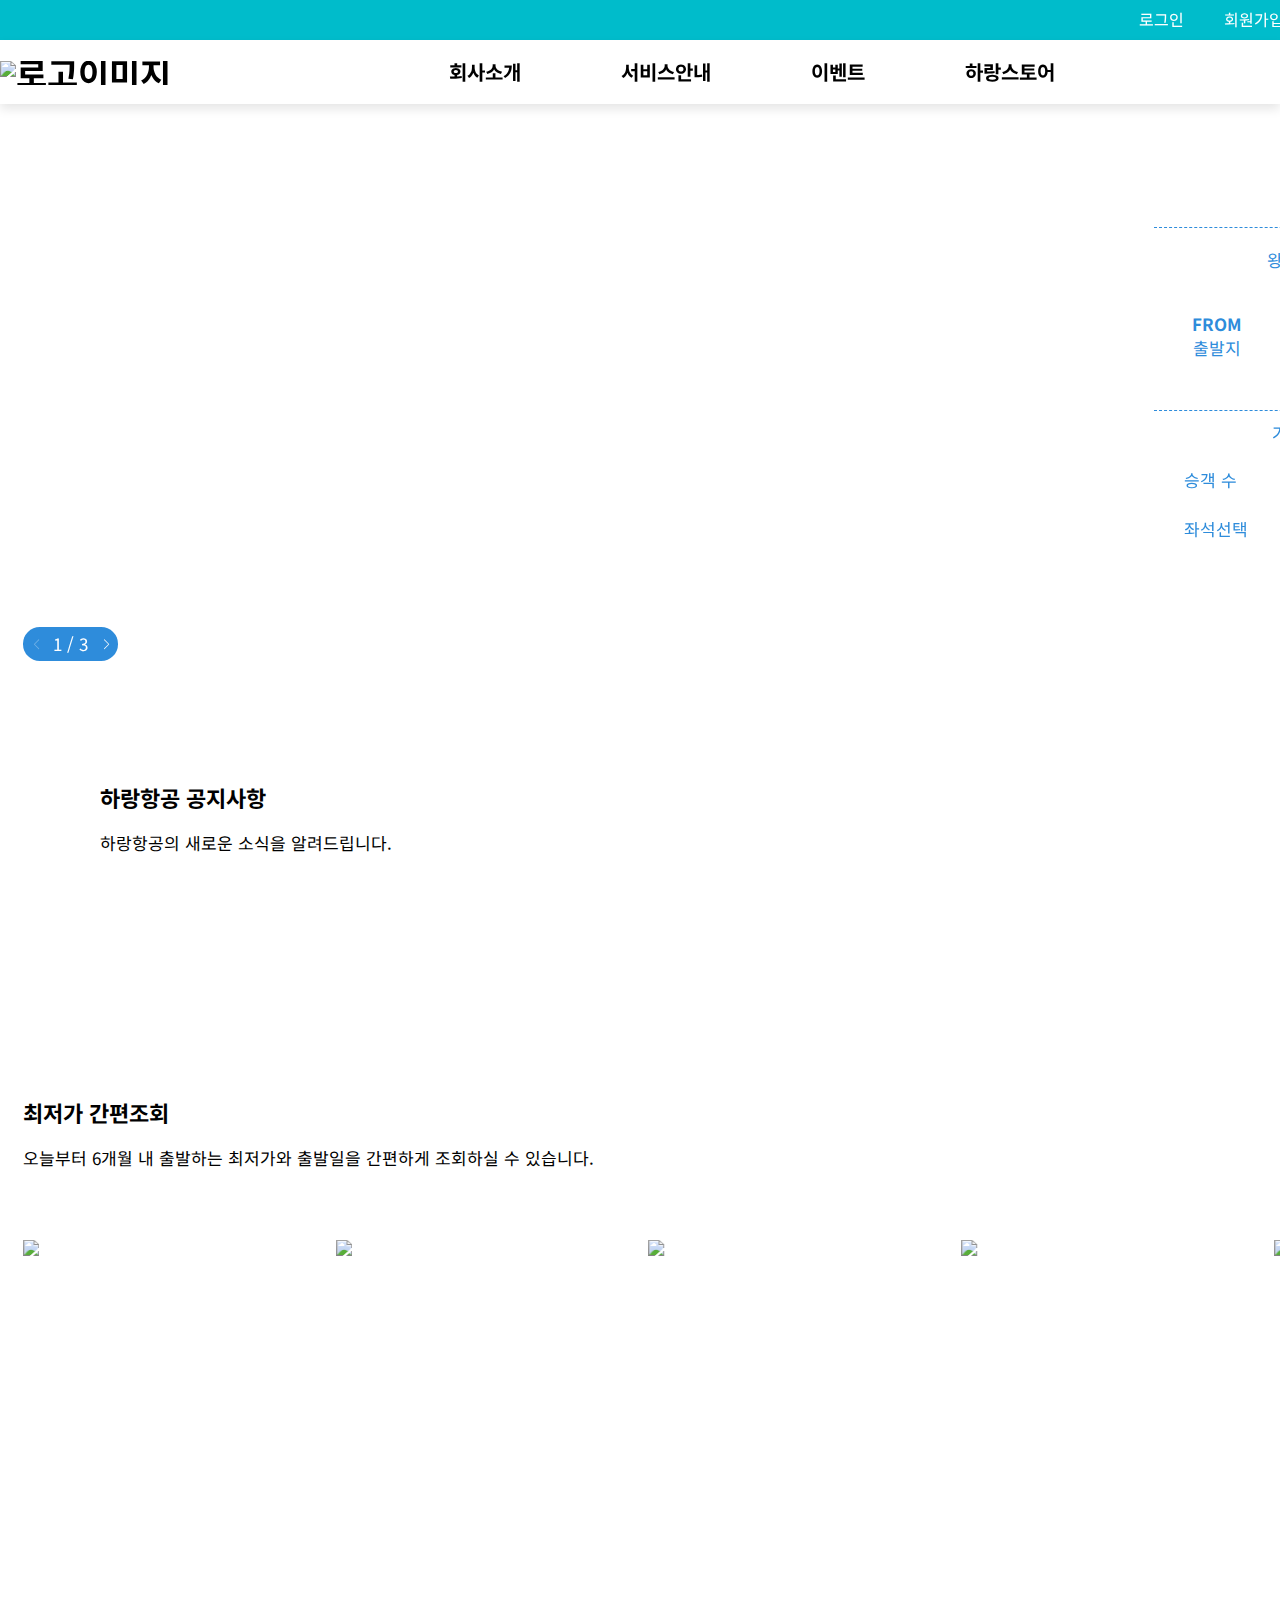
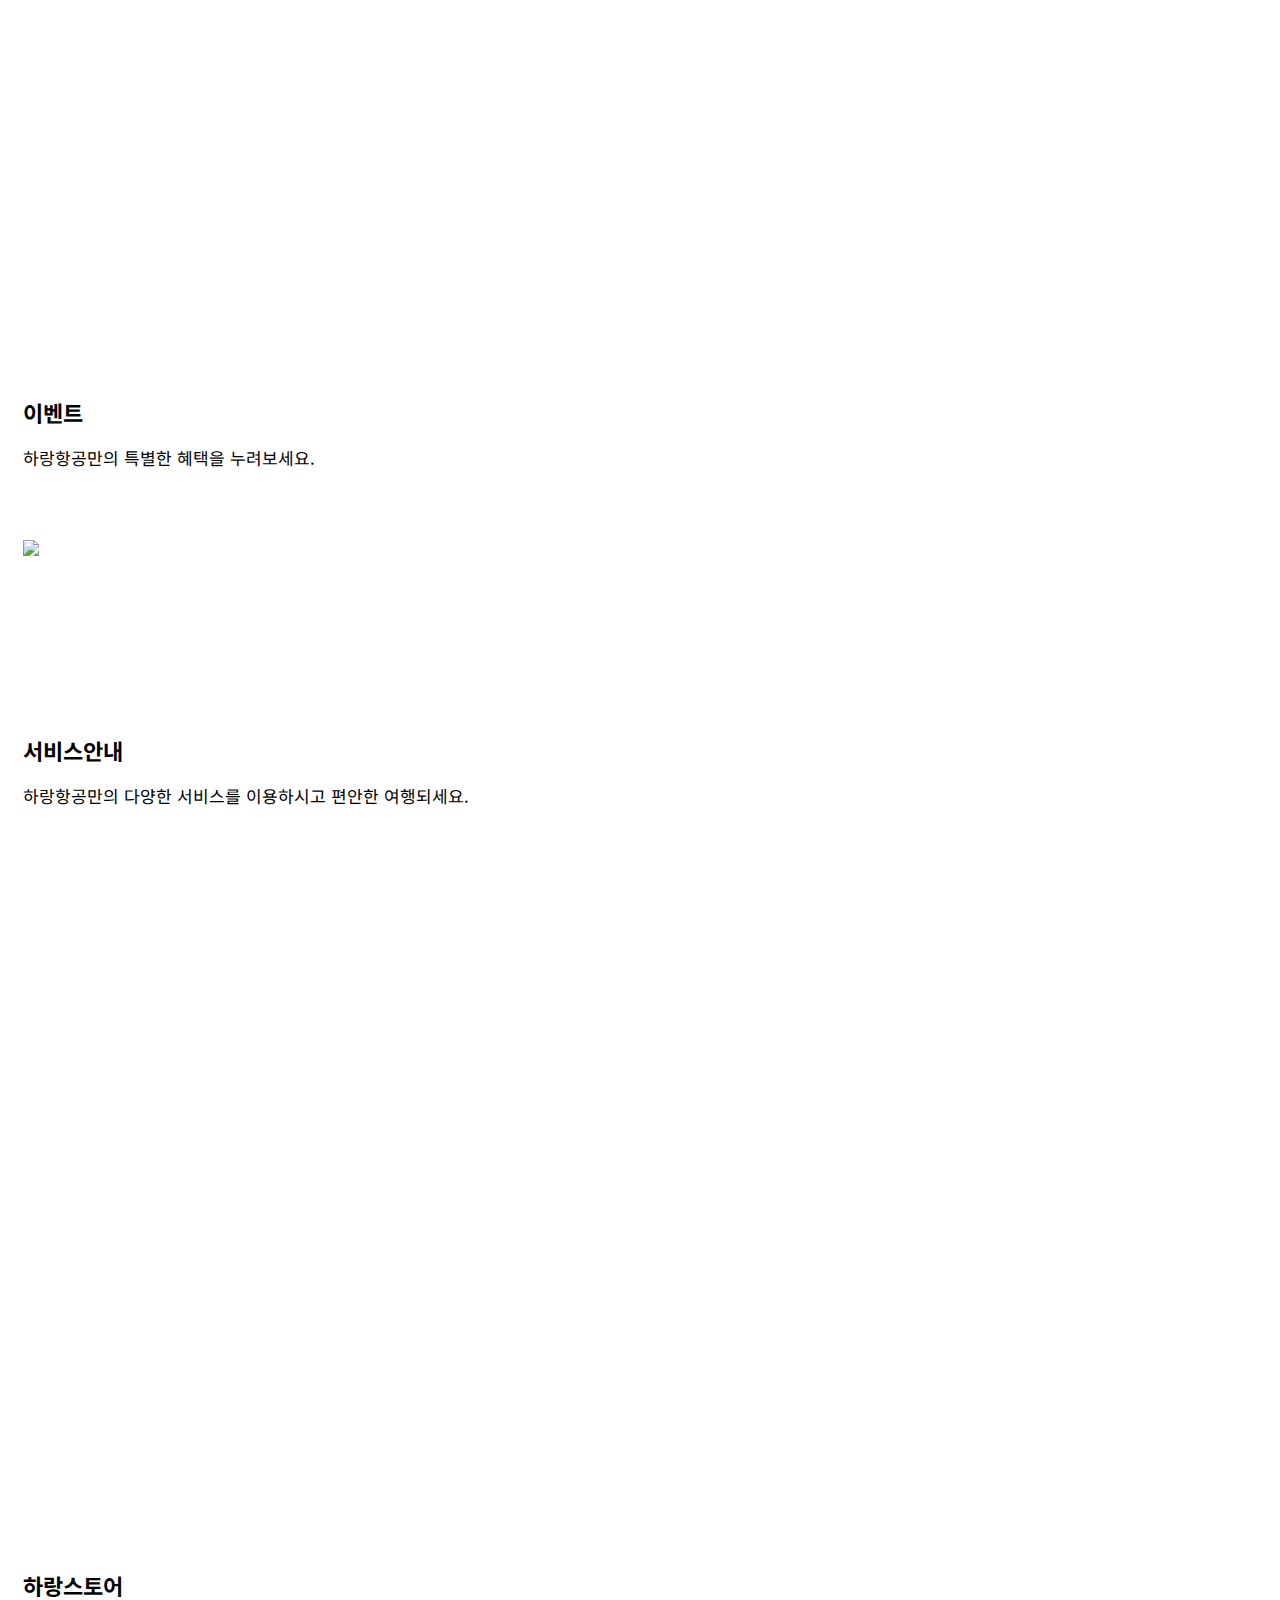
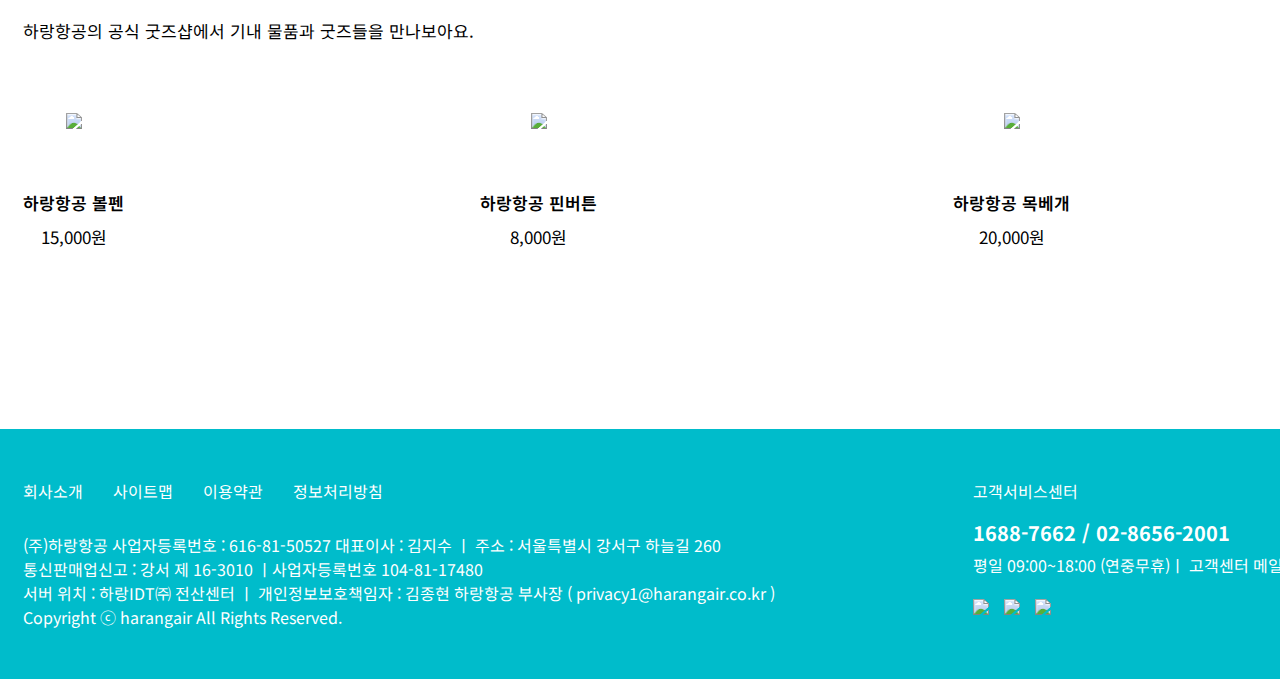
==== index.html @ f907f04a "Add files via upload" ====
<!DOCTYPE html>
<html lang="ko">

<head>
    <meta charset="UTF-8">
    <meta http-equiv="X-UA-Compatible" content="IE=edge">
    <meta name="viewport" content="width=1550">
    <title>하랑항공</title>
    <link rel="shortcut icon" href="./images/INDEX/bird_icon.png" type="image/x-icon">
    <link rel="preconnect" href="https://fonts.googleapis.com">
    <link rel="preconnect" href="https://fonts.gstatic.com" crossorigin>
    <link href="https://fonts.googleapis.com/css2?family=Noto+Sans+KR:wght@100;300;400;500;700;900&display=swap"
        rel="stylesheet">
    <link rel="stylesheet" href="https://cdn.jsdelivr.net/npm/swiper@9/swiper-bundle.min.css" />
    <link rel="stylesheet" href="https://cdn.jsdelivr.net/npm/swiper@9/swiper-bundle.min.css" />
    <link rel="stylesheet" href="index.css">

</head>

<body>
    <div id="top">
        <div class="top_inner">
            <ul class="login">
                <li><a href="#">로그인</a></li>
                <li><a href="#">회원가입</a></li>
                <li>
                    <select name="" id="language">
                        <option value="">한국어 (KOREAN)</option>
                        <option value="">영어 (ENGLISH)</option>
                        <option value="">중국어 (汉语)</option>
                        <option value="">러시아어 (РУССКИЙ ЯЗЫК)</option>
                    </select>
                </li>
            </ul>
        </div>
    </div>
    <div id="header">
        <div class="header_inner">
            <h1 class="logo">
                <a href="index.html"><img src="./images/INDEX/logo.jpg" alt="로고이미지"></a>
            </h1>
            <ul id="gnb">
                <li><a href="sub1.html">회사소개</a></li>
                <li><a href="sub2.html">서비스안내</a></li>
                <li><a href="sub3.html">이벤트</a></li>
                <li><a href="sub4.html">하랑스토어</a></li>
            </ul>
        </div>
    </div>
    <div class="swiper mySwiper">
        <div class="swiper-wrapper">
            <div class="swiper-slide bg1"></div>
            <div class="swiper-slide bg2"></div>
            <div class="swiper-slide bg3"></div>
        </div>
        <div class="swiper_position">
            <div class="swiper-button-next"></div>
            <div class="swiper-button-prev"></div>
            <div class="swiper-pagination"></div>
            <div class="reservation">
                <div class="wbox">
                    <p class="reservation1">예매</p>
                    <p class="reservation3">
                        <span>왕복</span>
                        <span>편도</span>
                    </p>
                    <div class="reservation4">
                        <p>
                            <b>FROM</b><br>
                            <span>출발지</span>
                        </p>
                        <p><img src="./images/INDEX/circle.png"></p>
                        <p><b>TO</b><br>
                            <span>도착지</span>
                        </p>
                    </div>
                    <p class="reservation2">
                        가는 날 ~ 오는 날
                    </p>
                </div>
                <div class="wbox1">
                    <p>
                        승객 수
                    </p>
                    <select name="" id="number_passenger">
                        <option value="">성인 1명</option>
                        <option value="">성인 2명</option>
                        <option value="">성인 3명</option>
                        <option value="">성인 4명</option>
                        <option value="">성인 5명</option>
                        <option value="">성인 6명</option>
                    </select>
                </div>
                <div class="wbox1">
                    <p>좌석선택</p>
                    <select name="" id="number_seat">
                        <option value="">일반좌석</option>
                        <option value="">비즈니스석</option>
                        <option value="">일등좌석</option>
                    </select>
                </div>
                <p class="checkbox">
                    <input type="checkbox" name="check2" id="check2" value="2" class="checkbox2">
                    <label for="check2"></label><span class="text">가까운 날짜 함께 조회</span>
                </p>
                <a href="#" class="search">검색</a>
            </div>
        </div>
    </div>

    <div id="ad">
        <div class="ad_text">
            <p class="text_title1">하랑항공 공지사항</p>
            <p class="ad_content">하랑항공의 새로운 소식을 알려드립니다.</p>
        </div>
    </div>
    <div id="text">
        <div>
            <p class="text_title1">최저가 간편조회</p>

        </div>
        <div class="button">
            <p class="text_content1">오늘부터 6개월 내 출발하는 최저가와 출발일을 간편하게 조회하실 수 있습니다.</p>
        </div>
    </div>
    <div id="swiper">
        <div class="swiper mySwiper2">
            <div class="swiper-wrapper">
                <div class="swiper-slide"><a href="#"><img src="./images/INDEX/travel1.jpg"></a></div>
                <div class="swiper-slide"><a href="#"><img src="./images/INDEX/travel2.jpg"></a></div>
                <div class="swiper-slide"><a href="#"><img src="./images/INDEX/travel3.jpg"></a></div>
                <div class="swiper-slide"><a href="#"><img src="./images/INDEX/travel4.jpg"></a></div>
                <div class="swiper-slide"><a href="#"><img src="./images/INDEX/travel5.jpg"></a></div>
                <div class="swiper-slide"><a href="#"><img src="./images/INDEX/travel6.jpg"></a></div>
                <div class="swiper-slide"><a href="#"><img src="./images/INDEX/travel7.jpg"></a></div>
                <div class="swiper-slide"><a href="#"><img src="./images/INDEX/travel8.jpg"></a></div>
                <div class="swiper-slide"><a href="#"><img src="./images/INDEX/travel9.jpg"></a></div>
                <div class="swiper-slide"><a href="#"><img src="./images/INDEX/travel10.jpg"></a></div>
            </div>
            <div class="swiper-pagination"></div>
        </div>
    </div>

    <div id="attachment">
        <p class="slogan">In all ways, and always HARANG</p><br>
        <p class="slogan2">모든 길들에서 그리고 항상 하랑항공이 함께 하겠습니다</p>
    </div>
    <div id="text">
        <div>
            <p class="text_title1">이벤트</p>
        </div>
        <div class="button">
            <p class="text_content1">하랑항공만의 특별한 혜택을 누려보세요.</p>
            <a href="sub3.html"><img src="./images/INDEX/view_all.jpg"></a>
        </div>
    </div>
    <div id="event">
        <a href="sub3.html"><img src="./images/INDEX/event1.jpg"></a>
        <a href="sub3.html"><img src="./images/INDEX/event2.jpg"></a>
    </div>

    <div id="text">
        <div>
            <p class="text_title1">서비스안내</p>
        </div>
        <div class="button">
            <p class="text_content1">하랑항공만의 다양한 서비스를 이용하시고 편안한 여행되세요.</p>
        </div>
    </div>
    <div id="service">
        <div id="btn">
            <a href="sub2.html" class="btn1"></a>
            <a href="sub2.html" class="btn2"></a>
            <a href="sub2.html" class="btn3"></a>
            <a href="sub2.html" class="btn4"></a>
            <a href="sub2.html" class="btn5"></a>
        </div>

    </div>
    <div id="text">
        <div>
            <p class="text_title1">하랑스토어</p>
        </div>
        <div class="button">
            <p class="text_content1">하랑항공의 공식 굿즈샵에서 기내 물품과 굿즈들을 만나보아요.</p>
            <a href="sub4.html"><img src="./images/INDEX/view_all.jpg"></a>
        </div>
    </div>
    <div id="store">
        <div class="product">
            <ul>
                <li><a href="sub4.html">
                        <p class="img"><img src="./images/INDEX/pen.jpg"></p>
                        <p class="product_title">하랑항공 볼펜</p>
                        <p>15,000원</p>
                    </a>
                </li>
                <li><a href="sub4.html">
                        <p class="img"><img src="./images/INDEX/pinbutton.jpg"></p>
                        <p class="product_title">하랑항공 핀버튼</p>
                        <p>8,000원</p>
                    </a>
                </li>
                <li><a href="sub4.html">
                        <p class="img"><img src="./images/INDEX/piloow.jpg"></p>
                        <p class="product_title">하랑항공 목베개</p>
                        <p>20,000원</p>
                    </a>
                </li>
                <li><a href="sub4.html">
                        <p class="img"><img src="./images/INDEX/umbrella.jpg"></p>
                        <p class="product_title">하랑항공 우산</p>
                        <p>30,000원</p>
                    </a>
                </li>

            </ul>
        </div>
    </div>
    <div id="footer">
        <div id="footer_in">
            <div id="ft_left">
                <ul>
                    <li><a href="sub1.html">회사소개</a></li>
                    <li><a href="#">사이트맵</a></li>
                    <li><a href="#">이용약관</a></li>
                    <li><a href="#">정보처리방침</a></li>
                </ul>
                <p>(주)하랑항공 사업자등록번호 : 616-81-50527 대표이사 : 김지수 ㅣ 주소 : 서울특별시 강서구 하늘길 260<br>
                    통신판매업신고 : 강서 제 16-3010 ㅣ사업자등록번호 104-81-17480 <br>
                    서버 위치 : 하랑IDT㈜ 전산센터 ㅣ 개인정보보호책임자 : 김종현 하랑항공 부사장 ( privacy1@harangair.co.kr )<br>
                    Copyright ⓒ harangair All Rights Reserved.</p>
            </div>
            <div id="ft_right">
                <p>고객서비스센터</p>
                <h3 class="numb">1688-7662 / 02-8656-2001</h3>
                <p class="ftr_time">평일 09:00~18:00 (연중무휴)ㅣ 고객센터 메일 : harangservice@harangair.co.kr</p>

                <ul>
                    <li><a href="#"><img src="./images/INDEX/btn_fb.png"></a></li>
                    <li><a href="#"><img src="./images/INDEX/btn_ig.png"></a></li>
                    <li><a href="#"><img src="./images/INDEX/btn_yb.png"></a></li>

                </ul>
            </div>
        </div>
    </div>

    <a href="#" class="top">
        <img src="./images/INDEX/btn_top.png">
    </a>

    <!-- Swiper JS -->
    <script src="https://cdn.jsdelivr.net/npm/swiper@9/swiper-bundle.min.js"></script>


    <!-- Initialize Swiper -->
    <script>
        var swiper = new Swiper(".mySwiper", {
            pagination: {
                el: ".swiper-pagination",
                type: "fraction",
            },
            navigation: {
                nextEl: ".swiper-button-next",
                prevEl: ".swiper-button-prev",
            },
        });
    </script>
    <!-- Initialize Swiper -->

    <script>
        var swiper = new Swiper(".mySwiper2", {
            slidesPerView: 5,
            spaceBetween: 60,
            autoplay: {
                delay: 1000,
                disableOnInteraction: false,
            },
        });
    </script>
    <script>
        var swiper = new Swiper(".mySwiper3", {
            slidesPerView: 4,
            spaceBetween: 40,
            pagination: {
                el: ".swiper-pagination",
                clickable: true,
            },
        });
    </script>
</body>

</html>
---- index.css ----
@charset "utf-8";

* {
    margin: 0;
    padding: 0;
}

body {
    font-family: 'Noto Sans KR', sans-serif;
    color: #000;
    font-size: 17px;
    line-height: 24px;
    min-width: 1550px;
}

img {
    vertical-align: middle;
}

ul {
    list-style: none;
}

#top {
    background-color: #00bccb;
    position: fixed;
    color: white;
    top: 0;
    left: 0;
    z-index: 10;
    width: 100%;
}

.top_inner {
    width: 1504px;
    margin: 0 auto;
}

#top ul {
    list-style: none;
    display: flex;
    justify-content: flex-end;
    font-size: 16px;
}

#language {
    font-size: 16px;
    width: 160px;
    border: none;
    background-color: #00bccb;
    font-family: inherit;
    color: white;
}


#top li {
    text-align: center;
    padding: 7px 20px;
}

a {
    text-decoration: none;
    color: inherit;
}

#header {
    z-index: 10;
    position: fixed;
    width: 100%;
    top: 40px;
    background-color: white;
    box-shadow: 0 5px 10px rgba(0, 0, 0, 0.1);
}

.header_inner {
    width: 1504px;
    margin: 0 auto;
    display: flex;
    align-items: center;
    justify-content: center;
    position: relative;

}

#gnb {
    display: flex;
    list-style: none;
}

#gnb li {
    padding: 20px 50px;
    font-size: 20px;
    font-weight: bold;
}

#gnb li:hover {
    color: #00bccb;
    transition: all 0.5s;
}

.logo {
    position: absolute;
    top: 16px;
    left: 0;
}

#ad {
    background-image: url(./images/INDEX/information.jpg);
    background-repeat: no-repeat;
    background-position: center;
}

#ad {
    padding-top: 65px;
    padding-bottom: 65px;
}

.ad_text {
    width: 1350px;
    margin: 0 auto;
}

.ad_content {
    font-size: 17px;
}

.text_title1 {
    padding-bottom: 22px;
    font-weight: bold;
    font-size: 22px;
}

.text_content1 {
    font-size: 17px;
    padding-bottom: 32px;
}

#text {
    padding-top: 180px;
    width: 1504px;
    padding-bottom: 32px;
    margin: 0 auto;
    vertical-align: middle;

}

.button {
    display: flex;
    justify-content: space-between;

}



.bg1 {
    background: url(./images/INDEX/1.main_banner.jpg) no-repeat center top;
    height: 616px;
}

.bg2 {
    background: url(./images/INDEX/1-3.main_banner.jpg) no-repeat center top;
    height: 616px;
}

.bg3 {
    background: url(./images/INDEX/1-2.main_banner.jpg) no-repeat center top;
    height: 616px;
}



.swiper .mySwiper2 {
    padding-bottom: 180px;
}

.mySwiper {
    margin-top: 104px;
}

#attachment {
    background-image: url(./images/INDEX/banner2.jpg);
    background-repeat: no-repeat;
    margin: 0 auto;
    display: flex;
    text-align: center;
    justify-content: center;
    flex-direction: column;
    color: white;
    height: 350px;
    background-repeat: no-repeat;
    background-attachment: fixed;
    margin-top: 180px;
    line-height: 30px;
    background-position: center;

}

.reservation {
    position: absolute;
    right: -204px;
    bottom: 50px;
    background-image: url(./images/INDEX/blue_box.png);
    height: 517px;
    width: 611px;
    padding: 30px 0;
    box-sizing: border-box;
}

.wbox {
    width: 340px;
    margin-left: 34px;
    border-radius: 10px;
    background-color: white;
    text-align: center;
    margin-bottom: 3px;
    color: #2e8cdb;
}

.wbox1 {
    width: 340px;
    margin-left: 34px;
    border-radius: 10px;
    background-color: white;
    display: flex;
    justify-content: space-between;
    padding: 10px 30px;
    box-sizing: border-box;
    color: #2e8cdb;
    margin-bottom: 3px;
}

.reservation>p {
    width: 340px;
    margin-left: 34px;
}

.reservation1 {
    border-bottom: 1px dashed #2e8cdb;
    padding: 10px 0;
}

.reservation2 {
    border-top: 1px dashed #2e8cdb;
    padding: 10px 0;
    background-image: url(./images/INDEX/calender.png);
    background-repeat: no-repeat;
    background-position: 90PX;
    padding-left: 20px;
}

.reservation3 {
    display: flex;
    justify-content: center;
    padding: 20px 0;
}

.reservation3 span {
    padding: 0 25px;
}

.reservation4 {
    display: flex;
    justify-content: space-around;
    padding: 20px 0;
    padding-bottom: 50px;
    align-items: center;
    text-align: center;
}

#number_seat {
    font-size: 16px;
    width: 80px;
    border: none;
    background-color: white;
    font-family: inherit;
    color: #2e8cdb;

}

/*체크박스 스타일 시작*/

.checkbox2+label {
    position: relative;
    /*체크박스 크기*/
    width: 20px;
    height: 20px;
    vertical-align: middle;
    display: inline-block;
    margin: 0 10px;
}

input[type="checkbox"].checkbox2 {
    display: none;
}

input[type="checkbox"].checkbox2+label:before {
    /* 체크박스 체크 전 모습 */
    display: inline-block;
    content: '';
    width: 90%;
    height: 90%;
    border: 1px solid white;
    box-sizing: border-box;
    border-radius: 4px;
}

input[type="checkbox"].checkbox2+label:after {
    /* 체크 마크 */
    position: absolute;
    left: 50%;
    top: 50%;
    transform: translate(-50%, -50%);
    content: '✔';
    /* 체크 마크 ASCii 문자 */
    /*font-size=체크버튼크기*/
    font-size: 20px;
    line-height: 15px;
    text-align: center;
    width: 100%;
    height: 100%;
    /*체크마크 색상*/
    color: #fff;
    background-color: #519fe0;
    transition: all .3s;
}

[type="checkbox"].checkbox2+label:after {
    /* 기본 상태 - 투명에 크기 0 */
    opacity: 0;
}

[type="checkbox"]:checked.checkbox2+label:after {
    /* 체크 상태 - 불투명에 크기 1 */
    opacity: 1;
}

.test_check:checked {
    background-color: #000;
}

#number_passenger {
    font-size: 16px;
    width: 80px;
    border: none;
    background-color: white;
    font-family: inherit;
    color: #2e8cdb;

}

.checkbox {
    color: white;
    padding: 10px 0;
}

.search {
    display: block;
    width: 340px;
    margin-left: 34px;
    border-radius: 10px;
    background-color: white;
    text-align: center;
    padding: 10px 0;
    color: #2e8cdb;
    font-weight: 400;
}

.slogan {
    font-size: 46px;
    font-weight: bold;
}

.slogan2 {
    font-size: 30px;
    font-weight: 400;
}

#swiper {
    padding-bottom: 32px;
    width: 1504px;
    margin: 0 auto;
}

#event {
    width: 1504px;
    margin: 0 auto;
    display: flex;
    justify-content: space-between;
}

#service {
    background-image: url(./images/INDEX/service_img.jpg);
    background-repeat: no-repeat;
    height: 521px;
    background-position: center;
}

#btn {
    width: 1504px;
    margin: 0 auto;
    display: flex;
    justify-content: space-between;
    padding-top: 116px;
}

.btn1 {
    background-image: url(./images/INDEX/service1.png);
    width: 248px;
    height: 288px;
    display: block;
    box-sizing: border-box;

}

.btn1:hover {
    background-image: url(./images/INDEX/service1_yellow.png);
    border: 3px solid white;
    transform: translateY(-2px);
    transition: all 0.1s;
    box-shadow: 4px 4px 9px rgba(0, 0, 0, 0.2);
}

.btn2 {
    background-image: url(./images/INDEX/service2.png);
    width: 248px;
    height: 288px;
    display: block;
    box-sizing: border-box;

}

.btn2:hover {
    background-image: url(./images/INDEX/service2_yellow.png);
    border: 3px solid white;
    transform: translateY(-2px);
    transition: all 0.1s;
    box-shadow: 5px 5px 10px rgba(0, 0, 0, 0.2);
}

.btn3 {
    background-image: url(./images/INDEX/service3.png);
    width: 248px;
    height: 288px;
    display: block;
    box-sizing: border-box;

}

.btn3:hover {
    background-image: url(./images/INDEX/service3_yellow.png);
    border: 3px solid white;
    transform: translateY(-2px);
    transition: all 0.1s;
    box-shadow: 5px 5px 10px rgba(0, 0, 0, 0.2);
}

.btn4 {
    background-image: url(./images/INDEX/service4.png);
    width: 248px;
    height: 288px;
    display: block;
    box-sizing: border-box;

}

.btn4:hover {
    background-image: url(./images/INDEX/service4_yellow.png);
    border: 3px solid white;
    transform: translateY(-2px);
    transition: all 0.1s;
    box-shadow: 5px 5px 10px rgba(0, 0, 0, 0.2);
}

.btn5 {
    background-image: url(./images/INDEX/service5.png);
    width: 248px;
    height: 288px;
    display: block;
    box-sizing: border-box;

}

.btn5:hover {
    background-image: url(./images/INDEX/service5_yellow.png);
    border: 3.5px solid white;
    transform: translateY(-2px);
    transition: all 0.1s;
    box-shadow: 5px 5px 10px rgba(0, 0, 0, 0.2);
}

#event a:hover {
    transform: translateY(-20px);
    transition: all 0.5s;
    box-shadow: 5px 5px 10px rgba(0, 0, 0, 0.3);
}

#footer {
    background-color: #00bccb;
    color: white;
    font-size: 16px;
}

#footer {
    background: #00bccb;
    padding: 50px 0;
    color: white;
}

#footer_in {
    width: 1504px;
    margin: auto;
    overflow: hidden;
}

#footer a,
.footer_in p {
    color: white;
}

#footer_in {
    display: flex;
    justify-content: space-between;
}

#ft_left ul {
    display: flex;
}

#ft_left ul li {
    margin-right: 30px;
    list-style: none;
}

#ft_left p {
    padding-top: 30px;
}

.numb {
    margin-top: 10px;
    font-size: 20px;
    line-height: 40px;
    color: #fff;
}

.ftr_time {
    color: #fff;
}

#ft_right ul {
    display: flex;
    list-style: none;
}

#ft_right ul li {
    margin: 15px 15px 0 0;

}

.top {
    width: 60px;
    height: 60px;
    display: inline-block;
    position: fixed;
    bottom: 40px;
    left: 50%;
    margin-left: 770px;
    border-radius: 50%;
    box-shadow: 5px 5px 5px rgba(0, 0, 0, 0.3);

}

#store {
    width: 1504px;
    margin: 0 auto;
    text-align: center;
    padding-bottom: 180px;
}

.product ul {
    width: 1504px;
    margin: 0 auto;
    justify-content: space-between;
    display: flex;
    list-style: none;
    display: flex;
}

.product_title {
    padding-top: 60px;
    padding-bottom: 10px;
    font-weight: 600;
}

#store ul li img {
    width: 100%;
}

#store ul li:hover img {
    transform: scale(1.1, 1.1);
}

#store ul li img {
    transition: all 0.3s;
}

.product ul li {
    cursor: pointer;
    overflow: hidden;
}

.img {
    overflow: hidden;
}

.best {
    width: 38px;
    height: 18px;
}

.swiper_position {
    width: 1504px;
    position: absolute;
    left: 50%;
    bottom: 0;
    transform: translateX(-50%);
    z-index: 40;
    padding-bottom: 51px;

}

.mySwiper .swiper-pagination {
    width: auto;
    background-color: #2e8cdb;
    color: white;
    padding: 5px 30px;
    border-radius: 16.8px;
    margin-bottom: 51px;


}

.swiper-button-next::after {
    font-size: 10px;
    color: #fff;

}

.swiper-button-prev::after {
    font-size: 10px;
    color: #fff;
}

.swiper-button-prev {
    top: auto;
    bottom: 54px;
    left: 0;
    z-index: 40;
}


.swiper-button-next {
    top: auto;
    bottom: 54px;
    right: auto;
    left: 70px;
    z-index: 40;
}
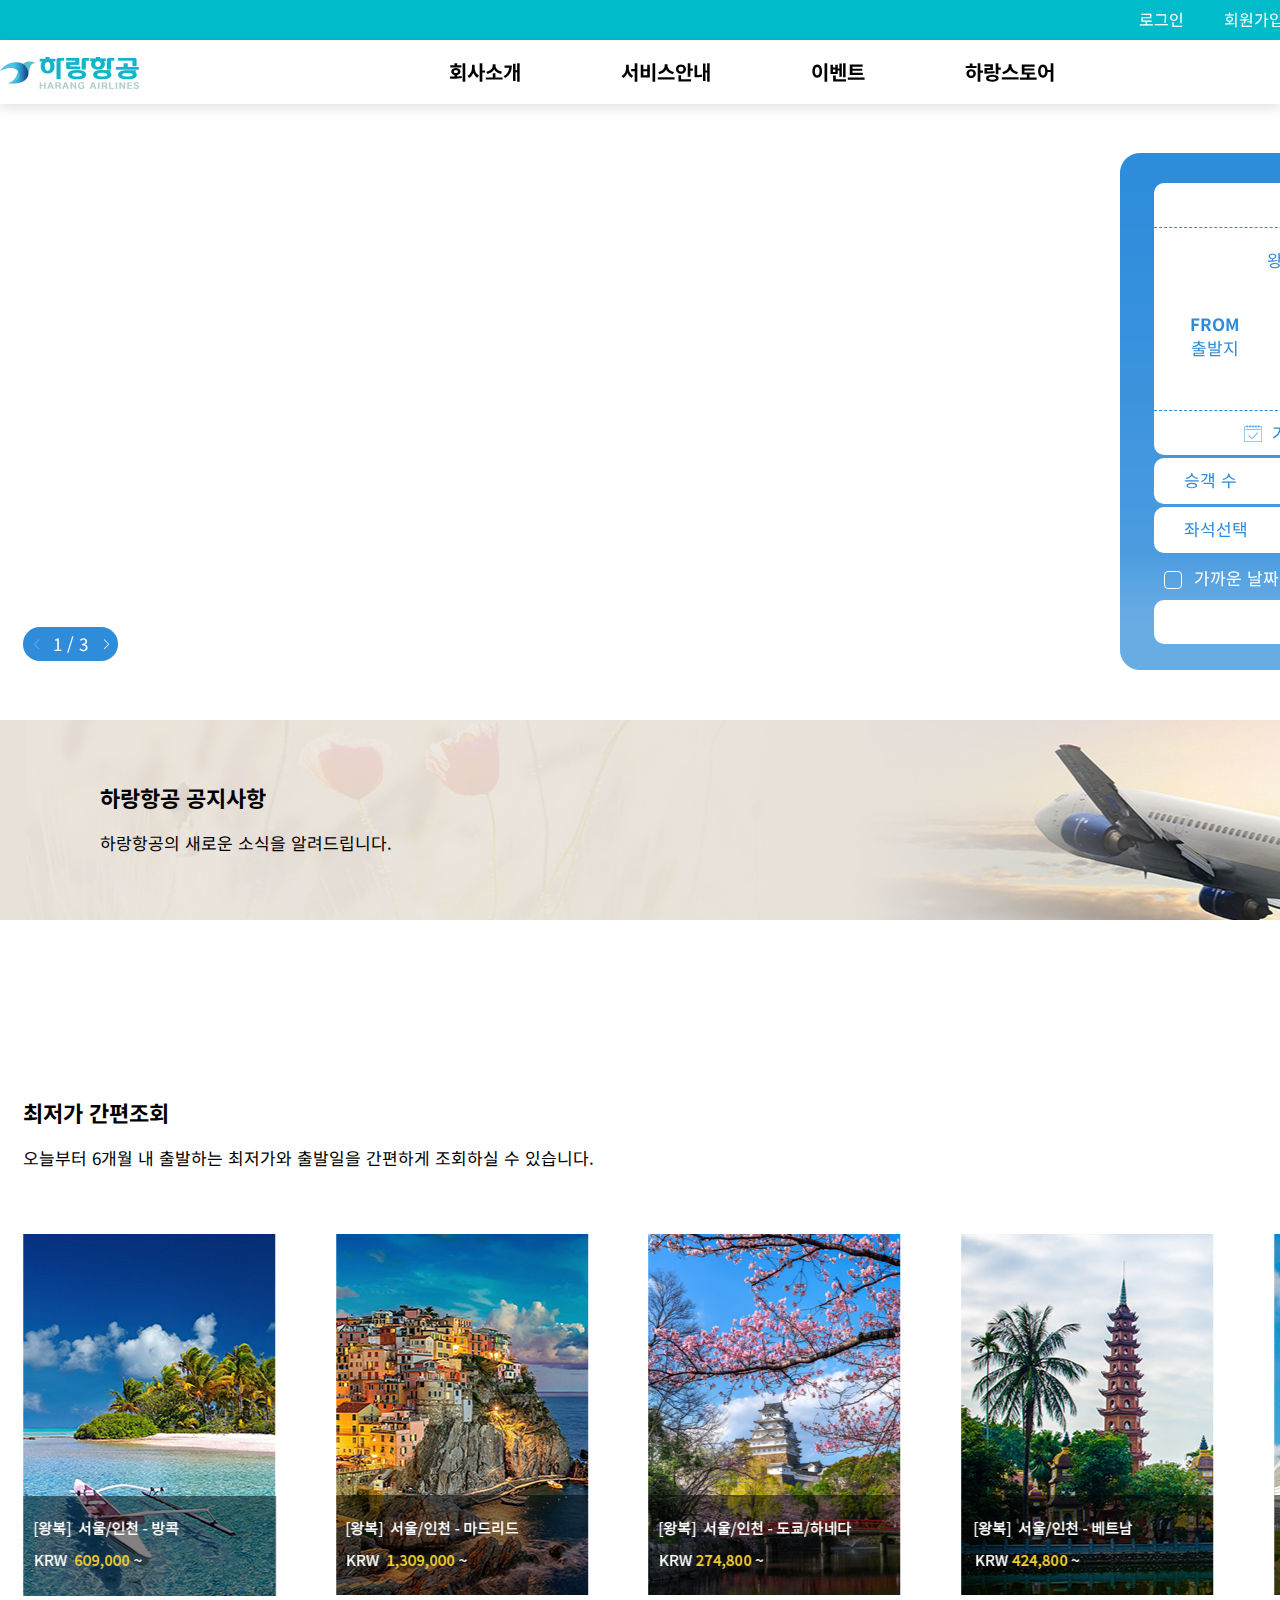
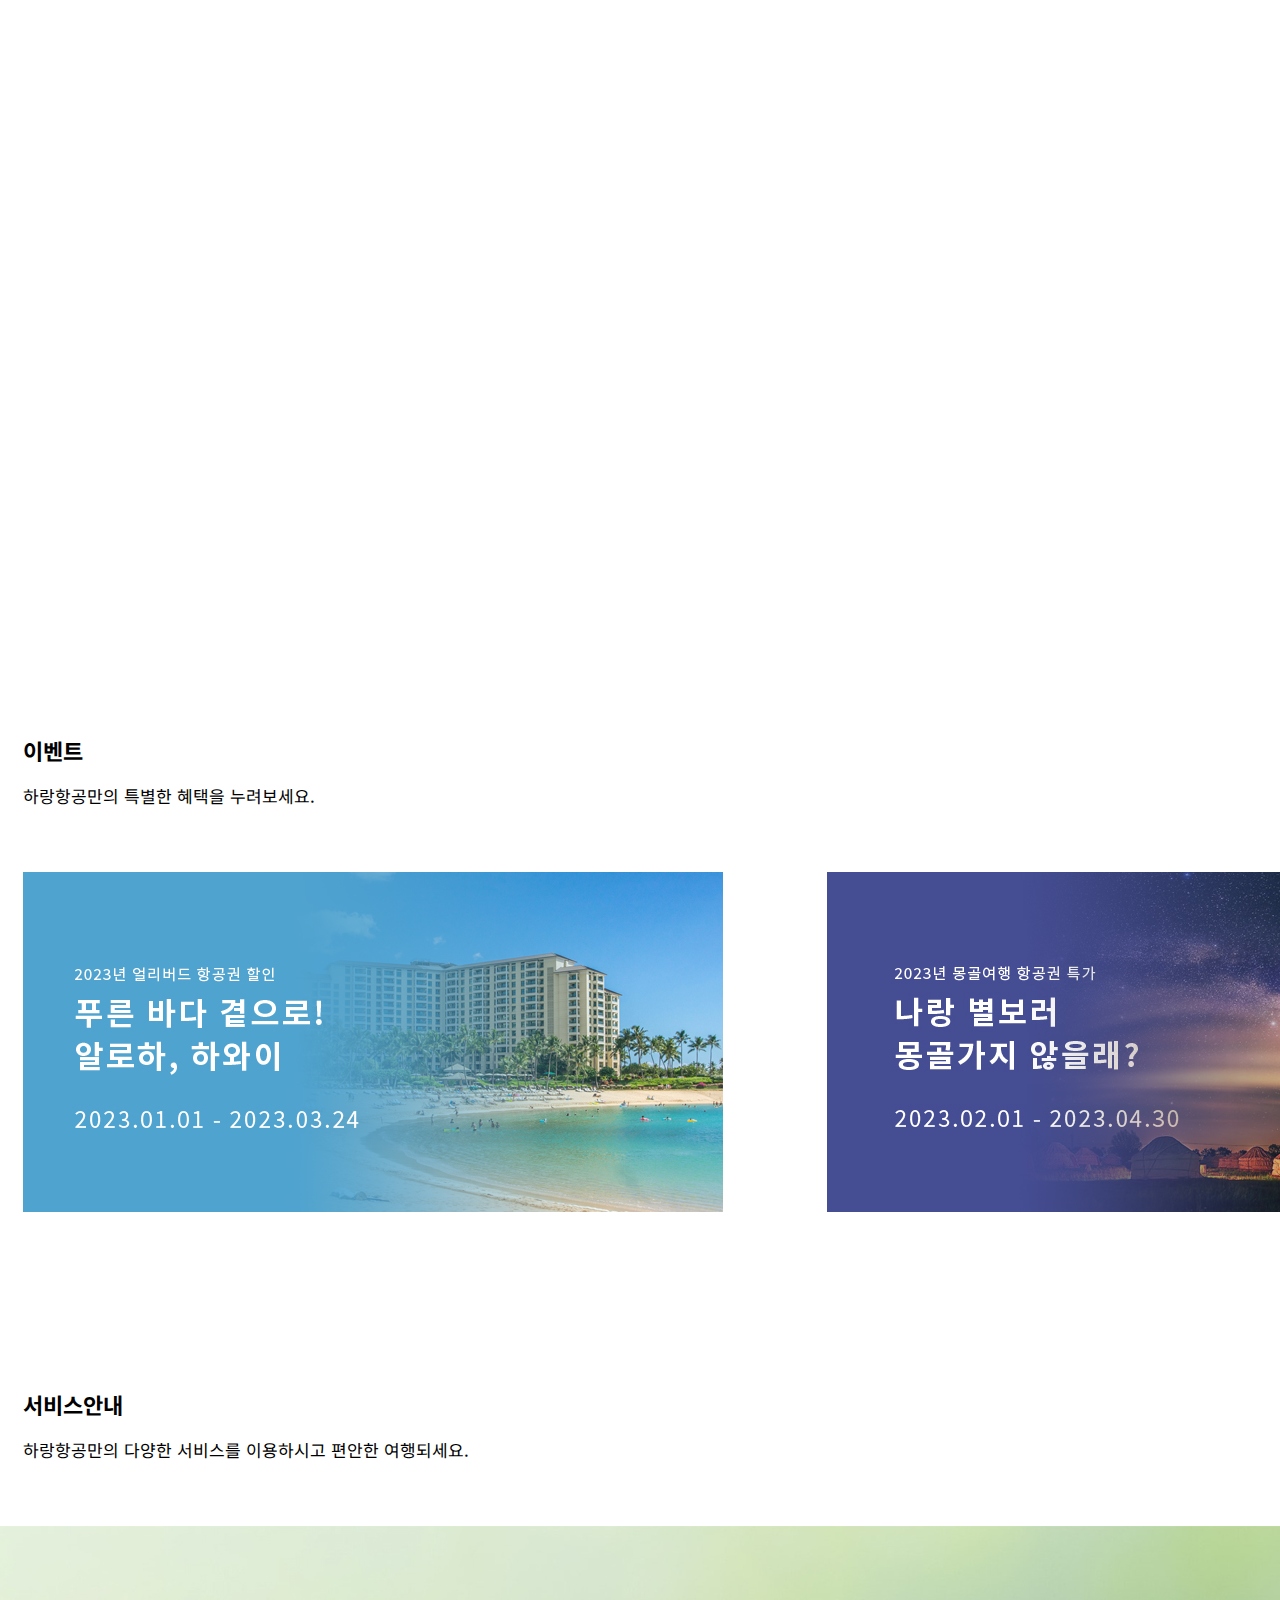
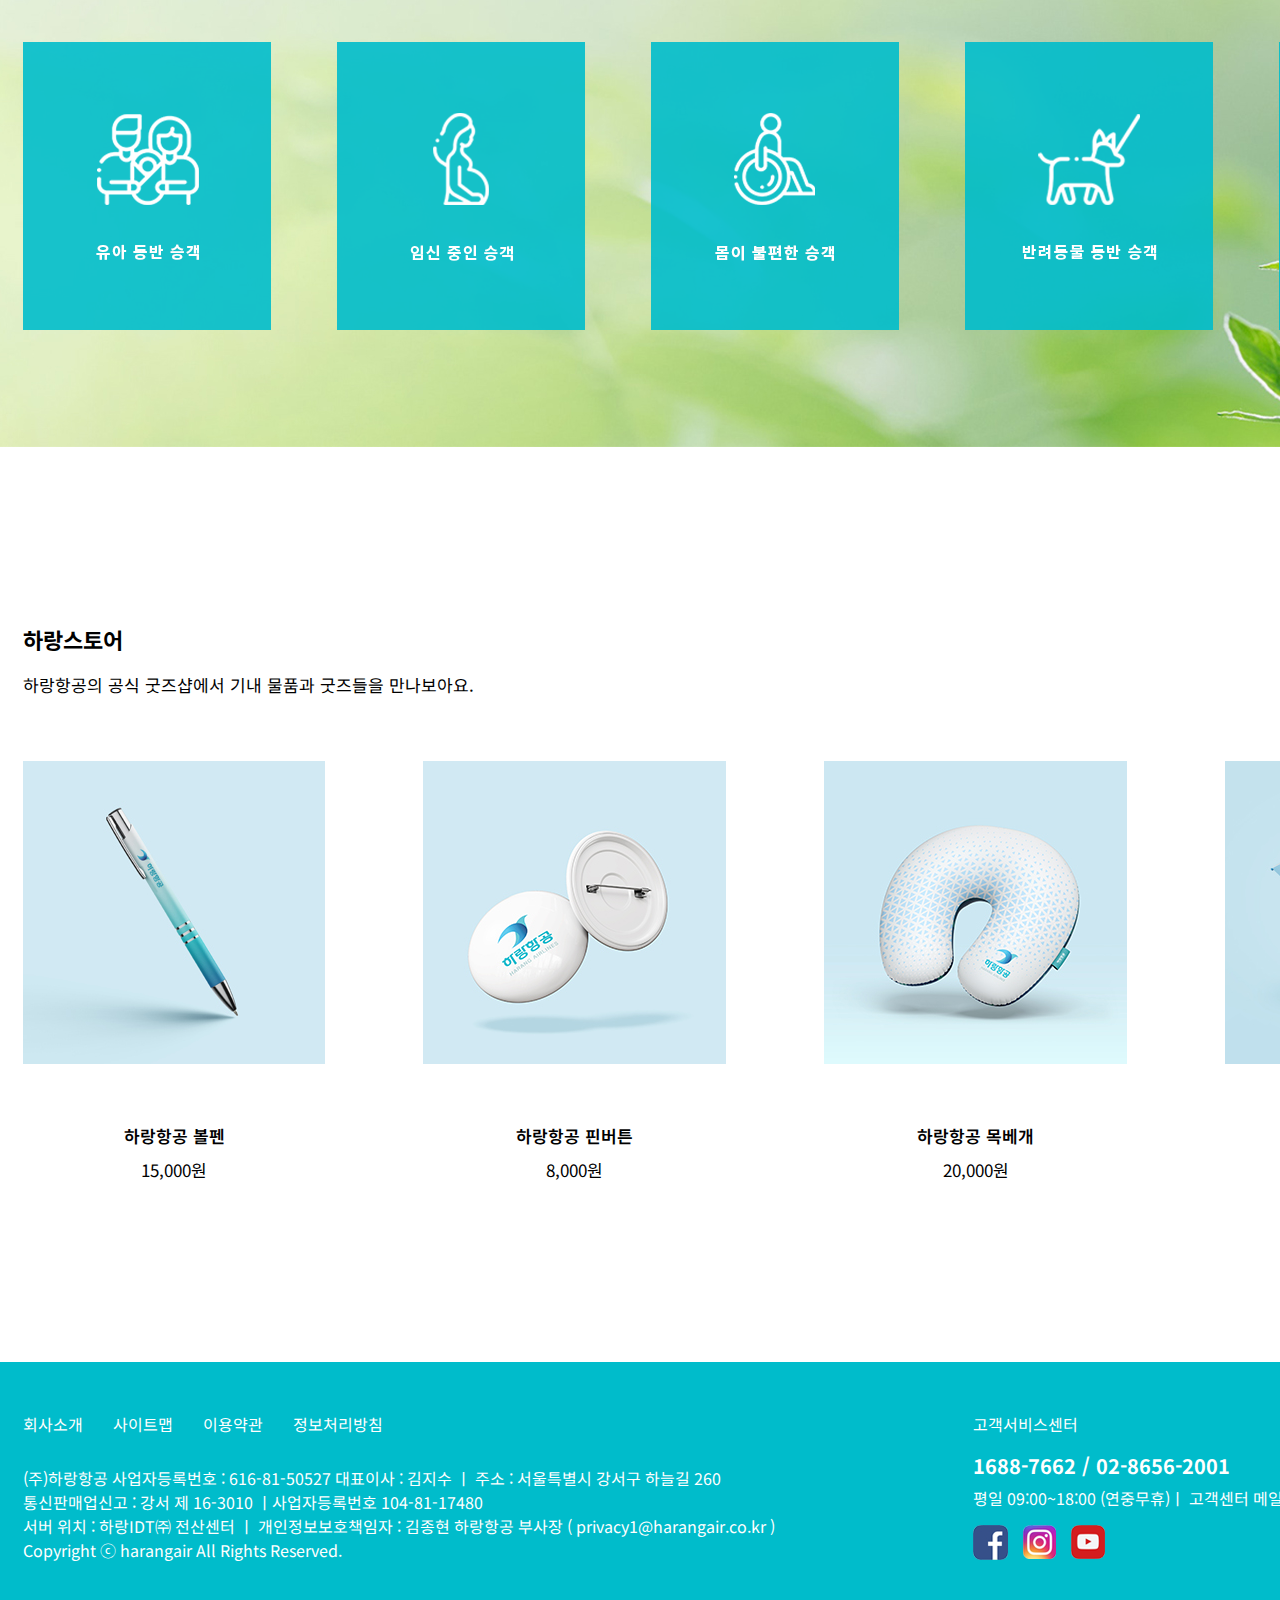
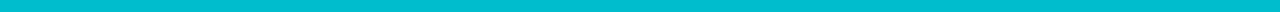
==== commit 7b05086b: "Add files via upload" ====
--- a/index.html
+++ b/index.html
@@ -49,9 +49,9 @@
     </div>
     <div class="swiper mySwiper">
         <div class="swiper-wrapper">
-            <div class="swiper-slide bg1"></div>
-            <div class="swiper-slide bg2"></div>
-            <div class="swiper-slide bg3"></div>
+            <div class="swiper-slide bg1"><a href="sub3.html"></a></div>
+            <div class="swiper-slide bg2"><a href="sub3.html"></a></div>
+            <div class="swiper-slide bg3"><a href="sub3.html"></a></div>
         </div>
         <div class="swiper_position">
             <div class="swiper-button-next"></div>
--- a/index.css
+++ b/index.css
@@ -153,8 +153,14 @@
 
 
 .bg1 {
-    background: url(./images/INDEX/1.main_banner.jpg) no-repeat center top;
+    background: url(./images/INDEX/main_banner.jpg) no-repeat center top;
     height: 616px;
+}
+
+.bg1 a {
+    display: block;
+    width: 100%;
+    height: 100%;
 }
 
 .bg2 {
@@ -162,9 +168,21 @@
     height: 616px;
 }
 
+.bg2 a {
+    display: block;
+    width: 100%;
+    height: 100%;
+}
+
 .bg3 {
     background: url(./images/INDEX/1-2.main_banner.jpg) no-repeat center top;
     height: 616px;
+}
+
+.bg3 a {
+    display: block;
+    width: 100%;
+    height: 100%;
 }
 
 
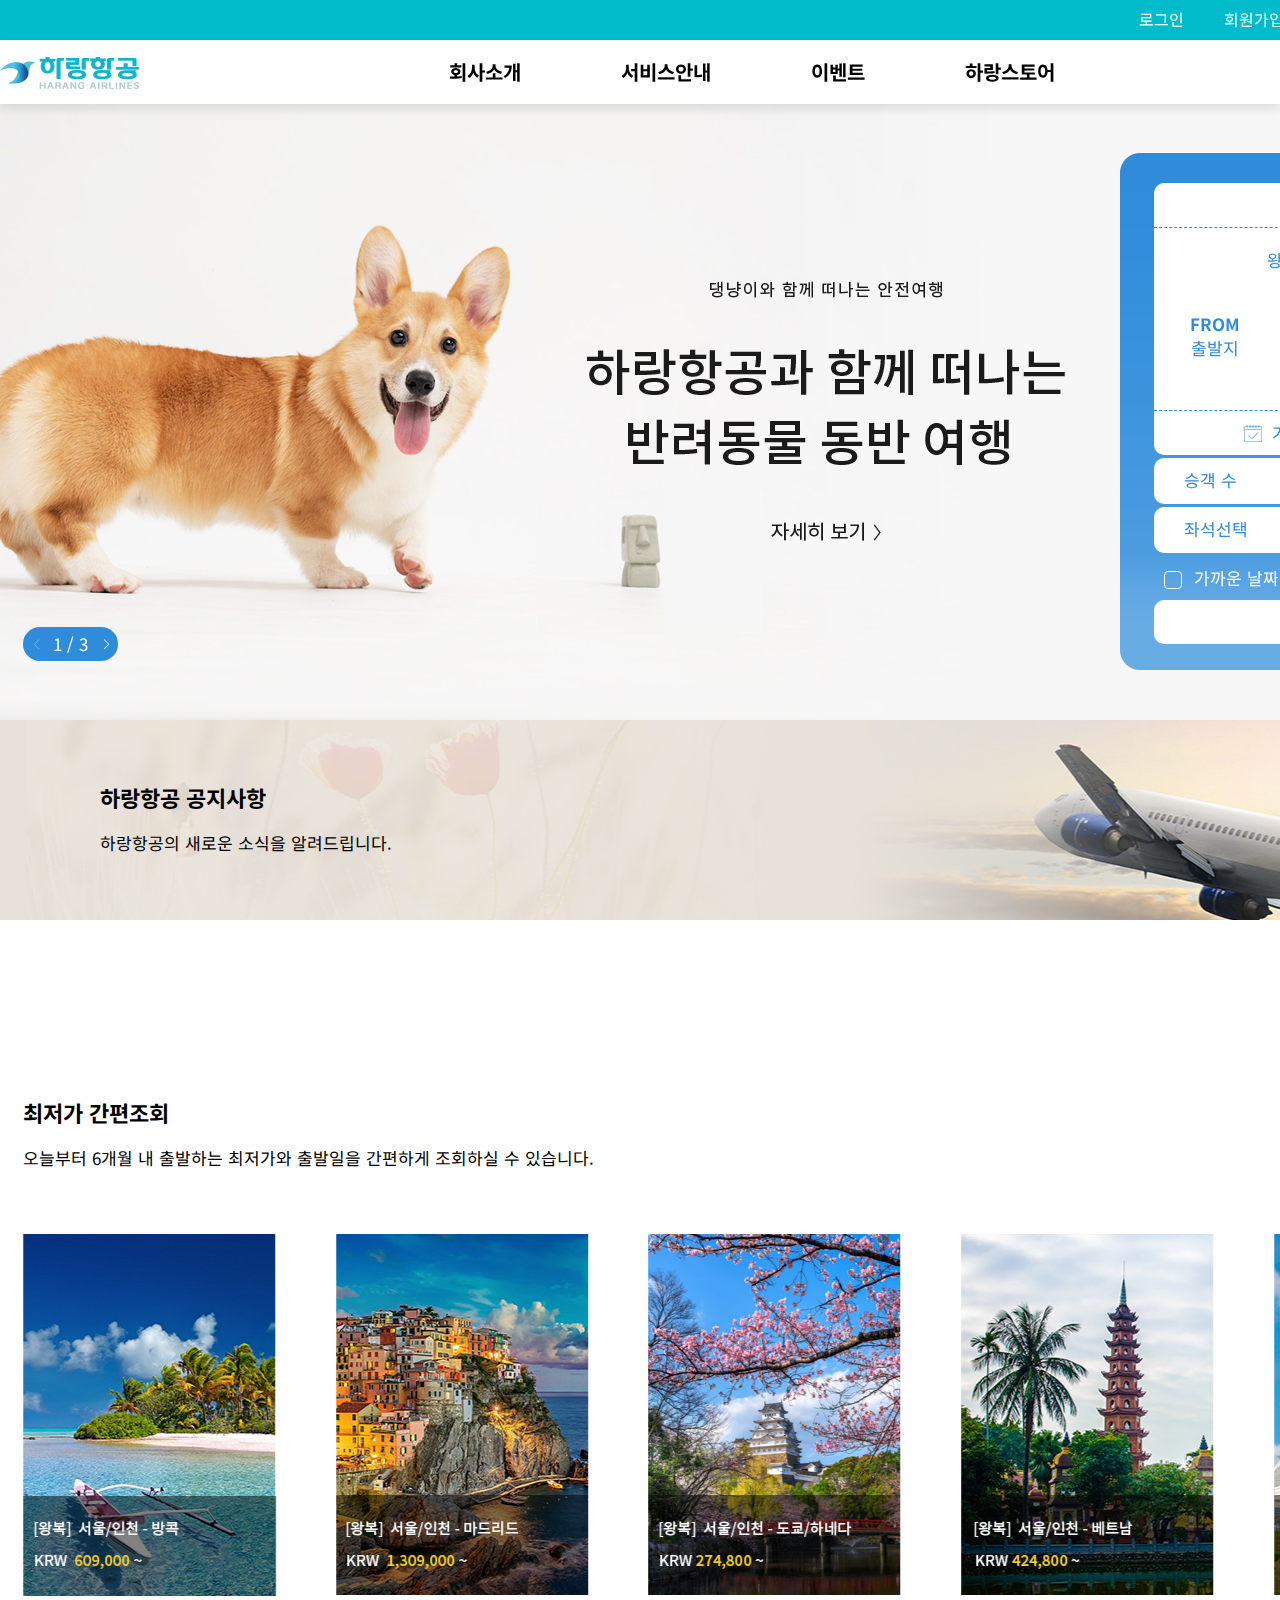
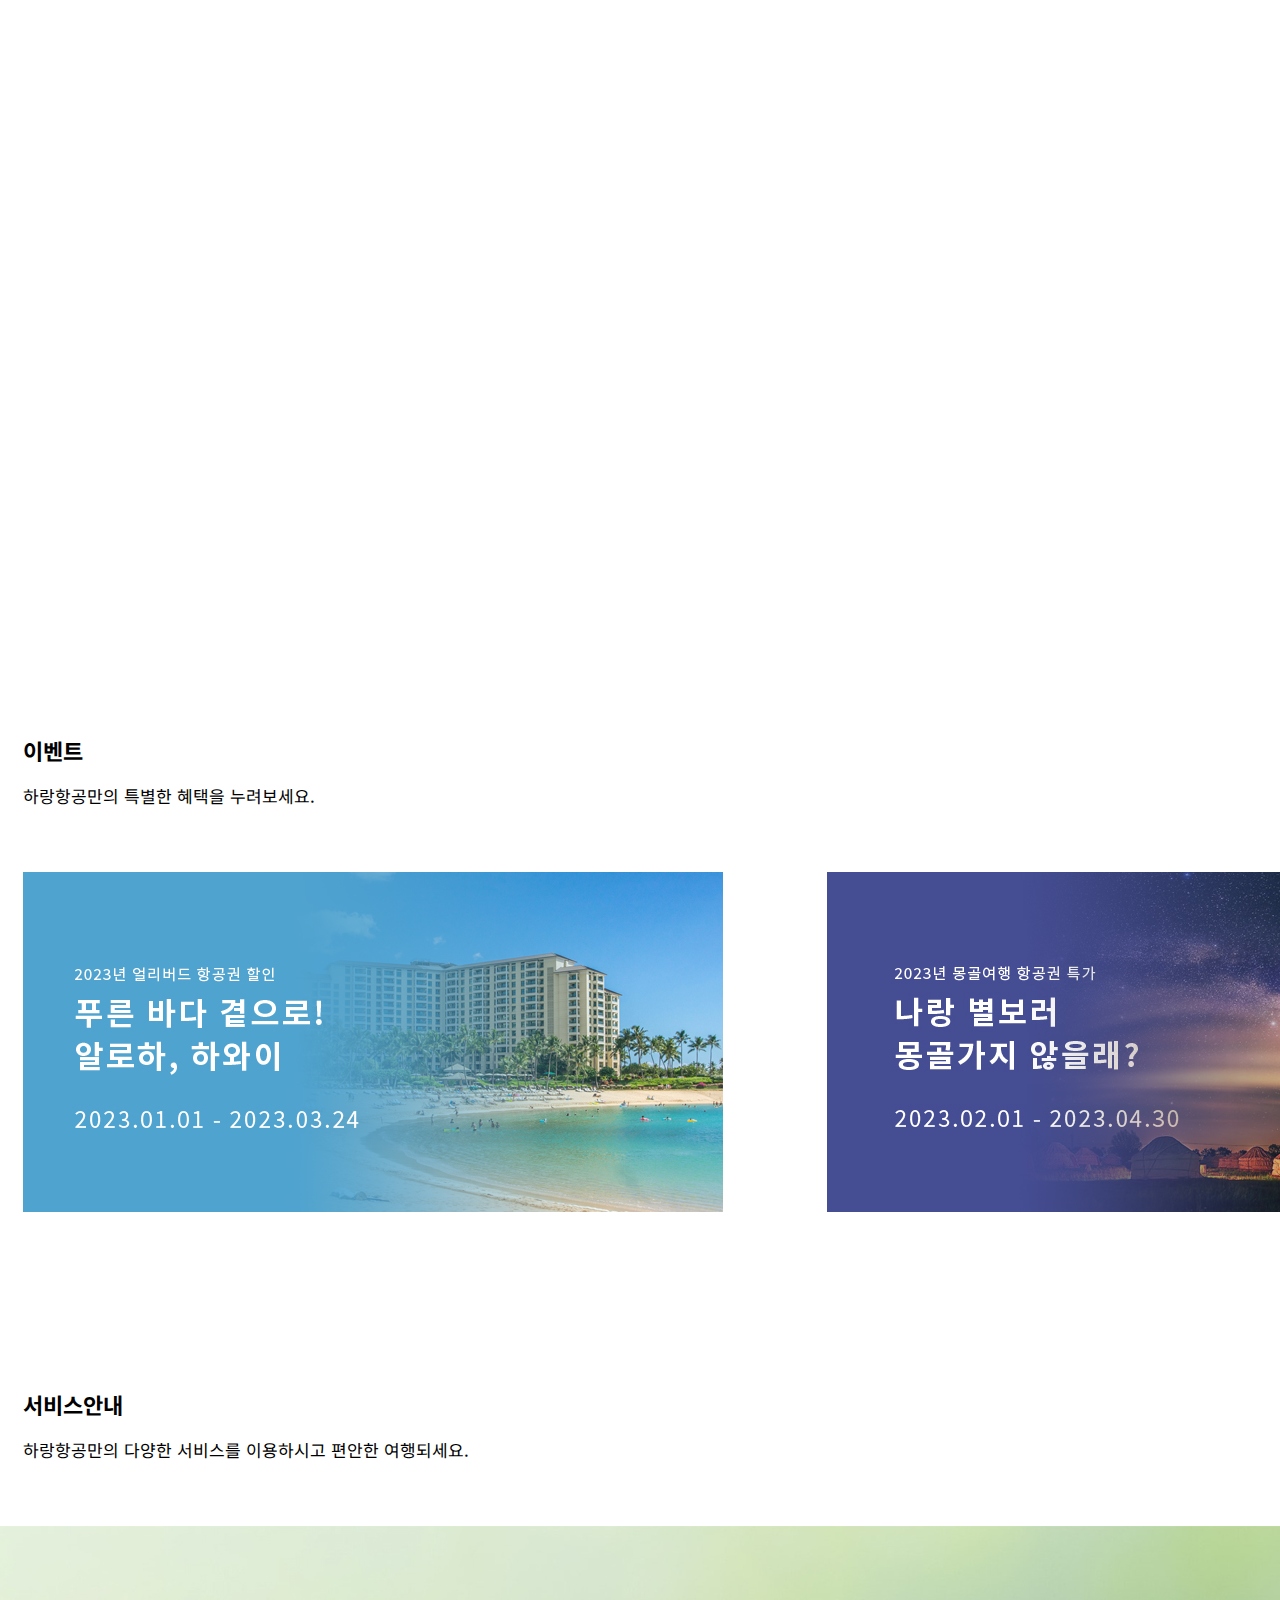
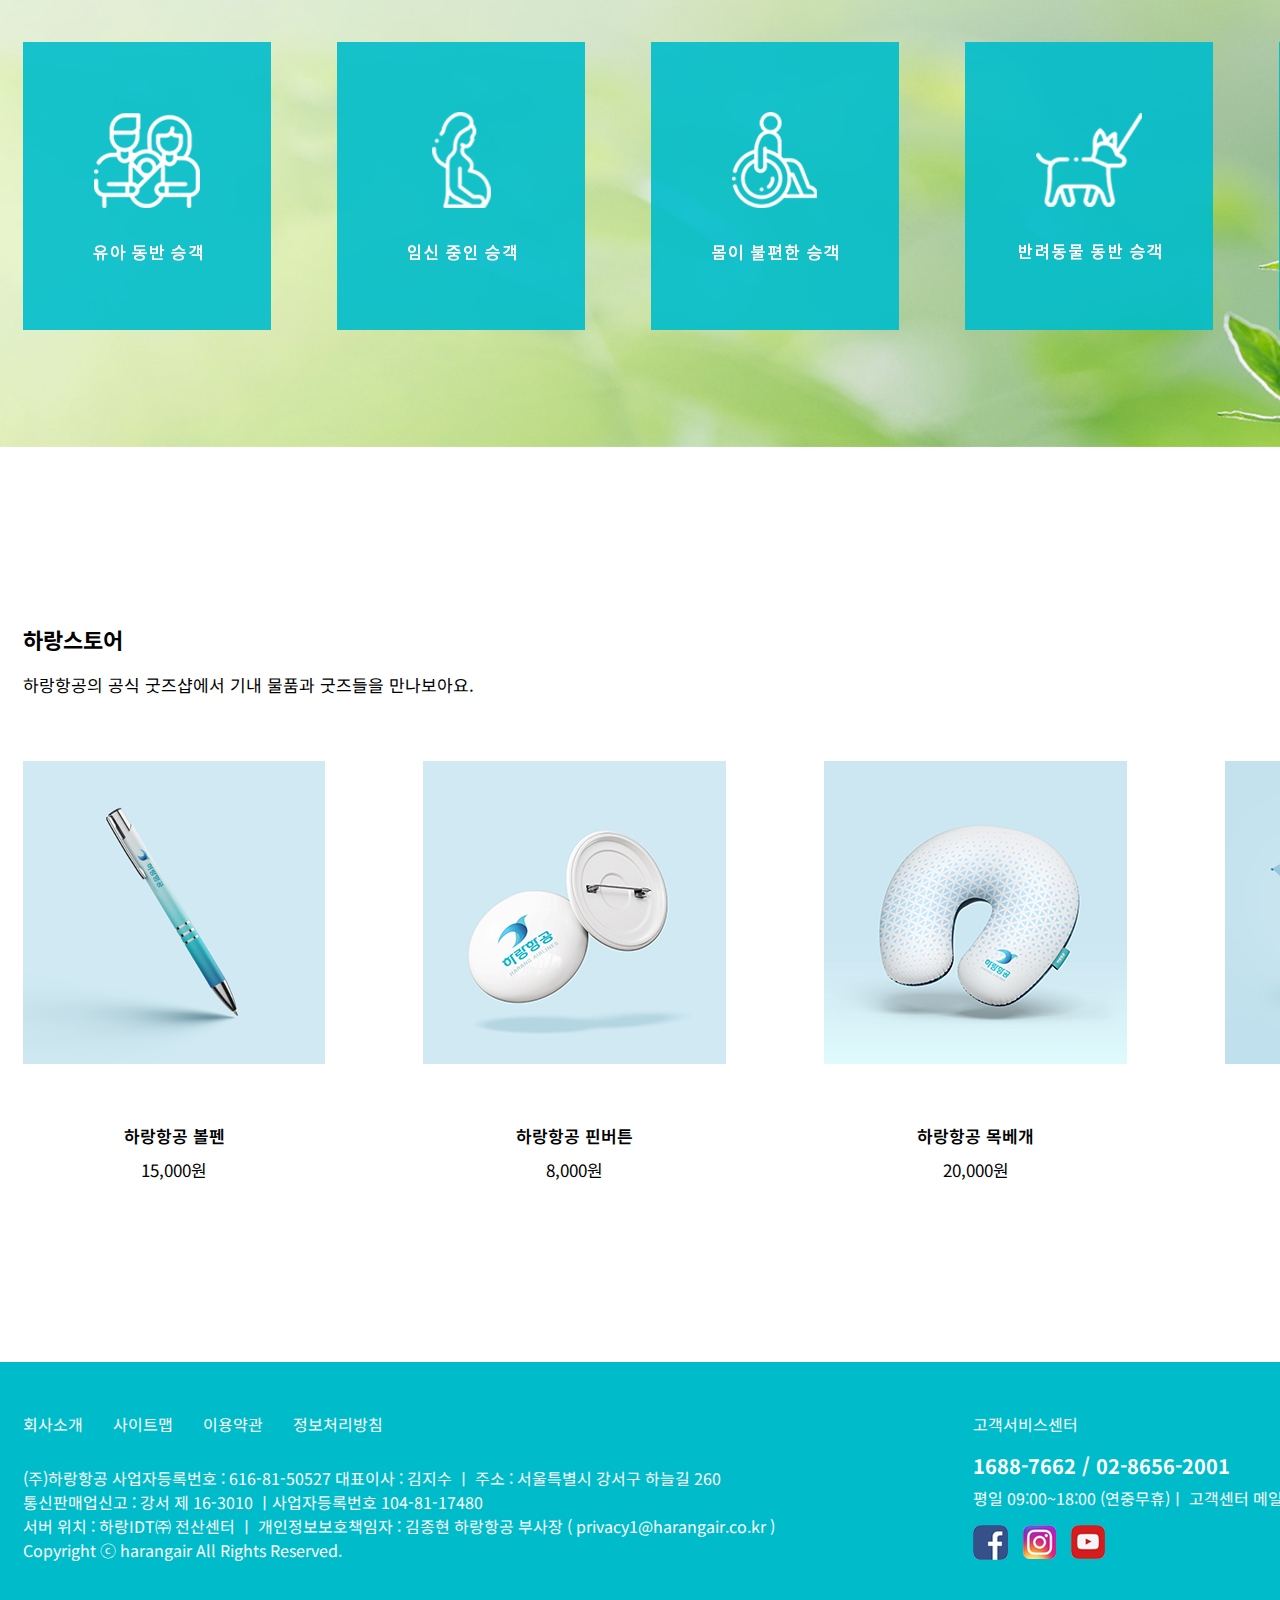
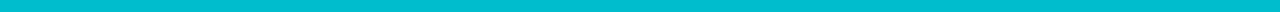
==== commit 8d4c9726: "Add files via upload" ====
--- a/index.html
+++ b/index.html
@@ -143,7 +143,7 @@
 
     <div id="attachment">
         <p class="slogan">In all ways, and always HARANG</p><br>
-        <p class="slogan2">모든 길들에서 그리고 항상 하랑항공이 함께 하겠습니다</p>
+        <p class="slogan2">모든 길들에서 항상 하랑항공이 함께 하겠습니다</p>
     </div>
     <div id="text">
         <div>
